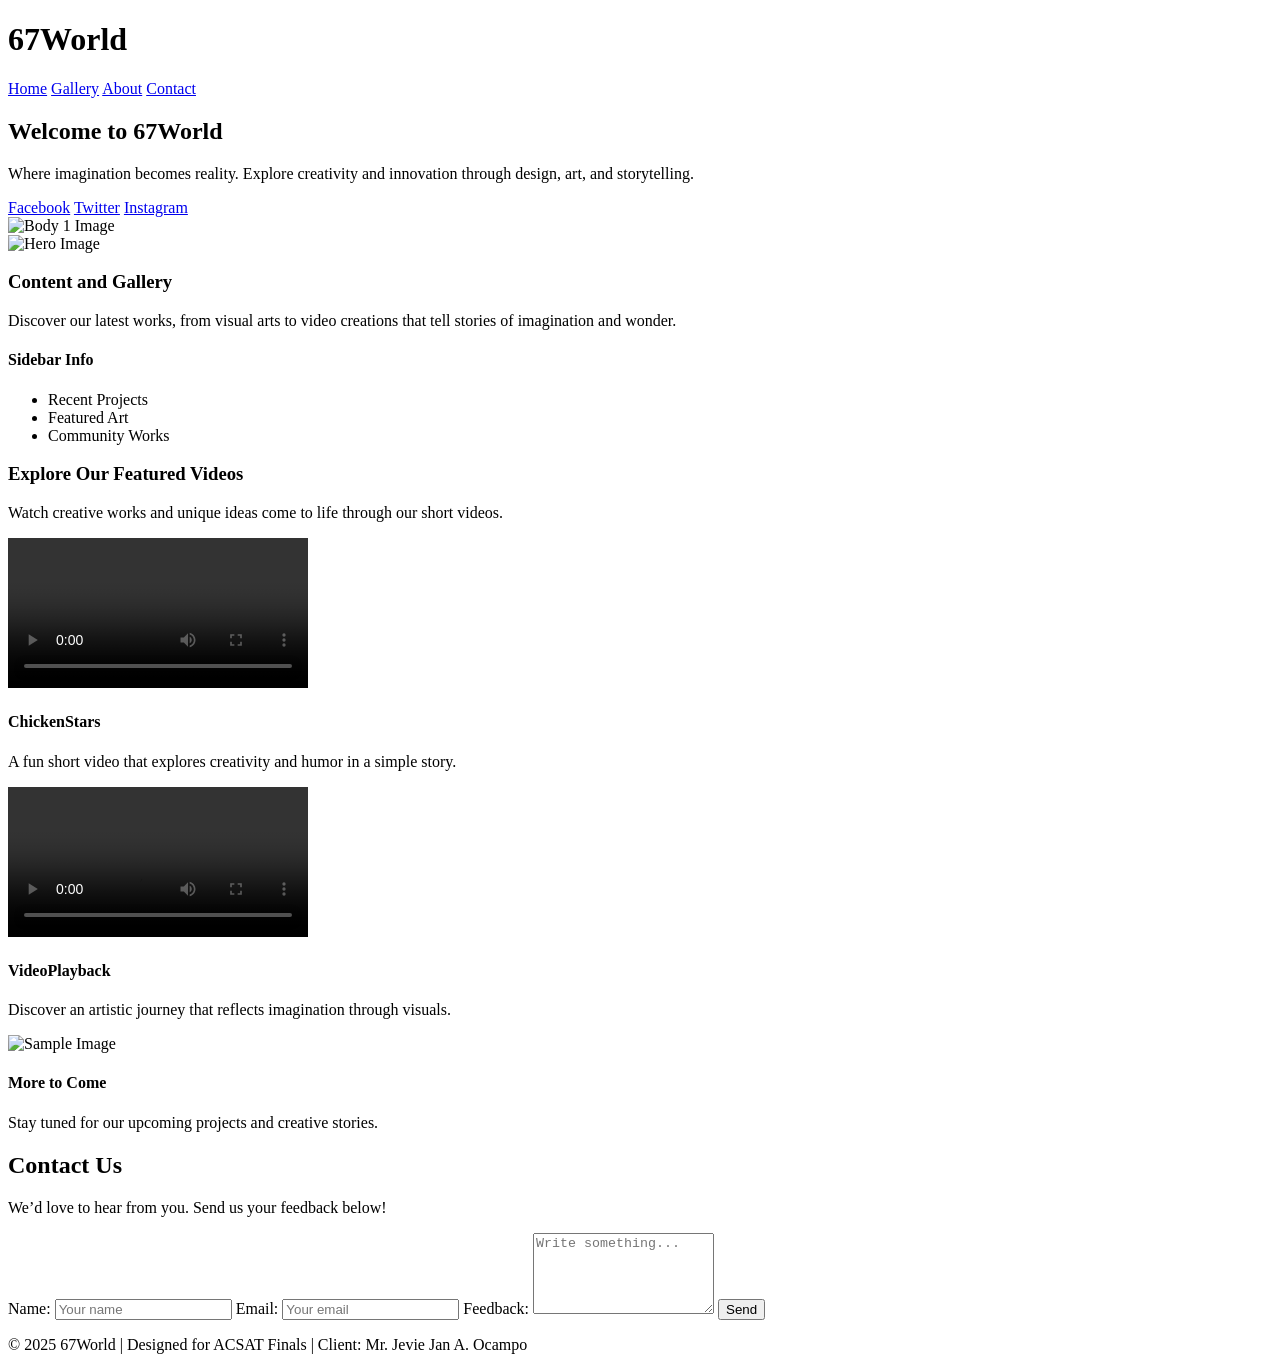
==== index.html @ f654fcdd "I created index.html I created this project for great engagement for my fellow meme enthusiasts : D" ====
<!DOCTYPE html>
<html lang="en">
<head>
  <meta charset="UTF-8">
  <meta name="viewport" content="width=device-width, initial-scale=1.0">
  <title>67World - Finals Layout</title>
  <link rel="stylesheet" href="styles.css">
</head>
<body>
  <!-- HEADER -->
  <header class="header">
    <h1>67World</h1>
    <nav>
      <a href="#">Home</a>
      <a href="#">Gallery</a>
      <a href="#">About</a>
      <a href="#contact">Contact</a>
    </nav>
  </header>

  <!-- BODY 1 -->
  <section class="body1">
    <div class="body1-text">
      <h2>Welcome to 67World</h2>
      <p>Where imagination becomes reality. Explore creativity and innovation through design, art, and storytelling.</p>
      <div class="icons">
        <a href="#"> Facebook</a>
        <a href="#"> Twitter</a>
        <a href="#"> Instagram</a>
      </div>
    </div>

    <div class="body1-image">
      <img src="image/background.jpeg" alt="Body 1 Image">
    </div>
  </section>

  <!-- BODY 2 -->
  <section class="body2">
    <div class="body2-image">
      <img src="image/background.jpeg" alt="Hero Image">
    </div>

    <div class="body2-info">
      <h3>Content and Gallery</h3>
      <p>Discover our latest works, from visual arts to video creations that tell stories of imagination and wonder.</p>
      <aside class="sidebar">
        <h4>Sidebar Info</h4>
        <ul>
          <li>Recent Projects</li>
          <li>Featured Art</li>
          <li>Community Works</li>
        </ul>
      </aside>
    </div>
  </section>

  <!-- BODY 3 -->
  <section class="body3">
    <div class="info-statement">
      <h3>Explore Our Featured Videos</h3>
      <p>Watch creative works and unique ideas come to life through our short videos.</p>
    </div>

    <div class="cards">
      <div class="card">
        <video controls>
          <source src="image/chickenstars.mp4" type="video/mp4">
        </video>
        <h4>ChickenStars</h4>
        <p>A fun short video that explores creativity and humor in a simple story.</p>
      </div>

      <div class="card">
        <video controls>
          <source src="image/videoplayback.mp4" type="video/mp4">
        </video>
        <h4>VideoPlayback</h4>
        <p>Discover an artistic journey that reflects imagination through visuals.</p>
      </div>

      <div class="card">
        <img src="image/background.jpeg" alt="Sample Image">
        <h4>More to Come</h4>
        <p>Stay tuned for our upcoming projects and creative stories.</p>
      </div>
    </div>
  </section>

  <!-- CONTACT US -->
  <section id="contact" class="contact">
    <h2>Contact Us</h2>
    <p>We’d love to hear from you. Send us your feedback below!</p>
    <form>
      <label for="name">Name:</label>
      <input type="text" id="name" placeholder="Your name" required>

      <label for="email">Email:</label>
      <input type="email" id="email" placeholder="Your email" required>

      <label for="feedback">Feedback:</label>
      <textarea id="feedback" rows="5" placeholder="Write something..." required></textarea>

      <button type="submit">Send</button>
    </form>
  </section>

  <!-- FOOTER -->
  <footer>
    <p>© 2025 67World | Designed for ACSAT Finals | Client: Mr. Jevie Jan A. Ocampo</p>
  </footer>
</body>
</html>
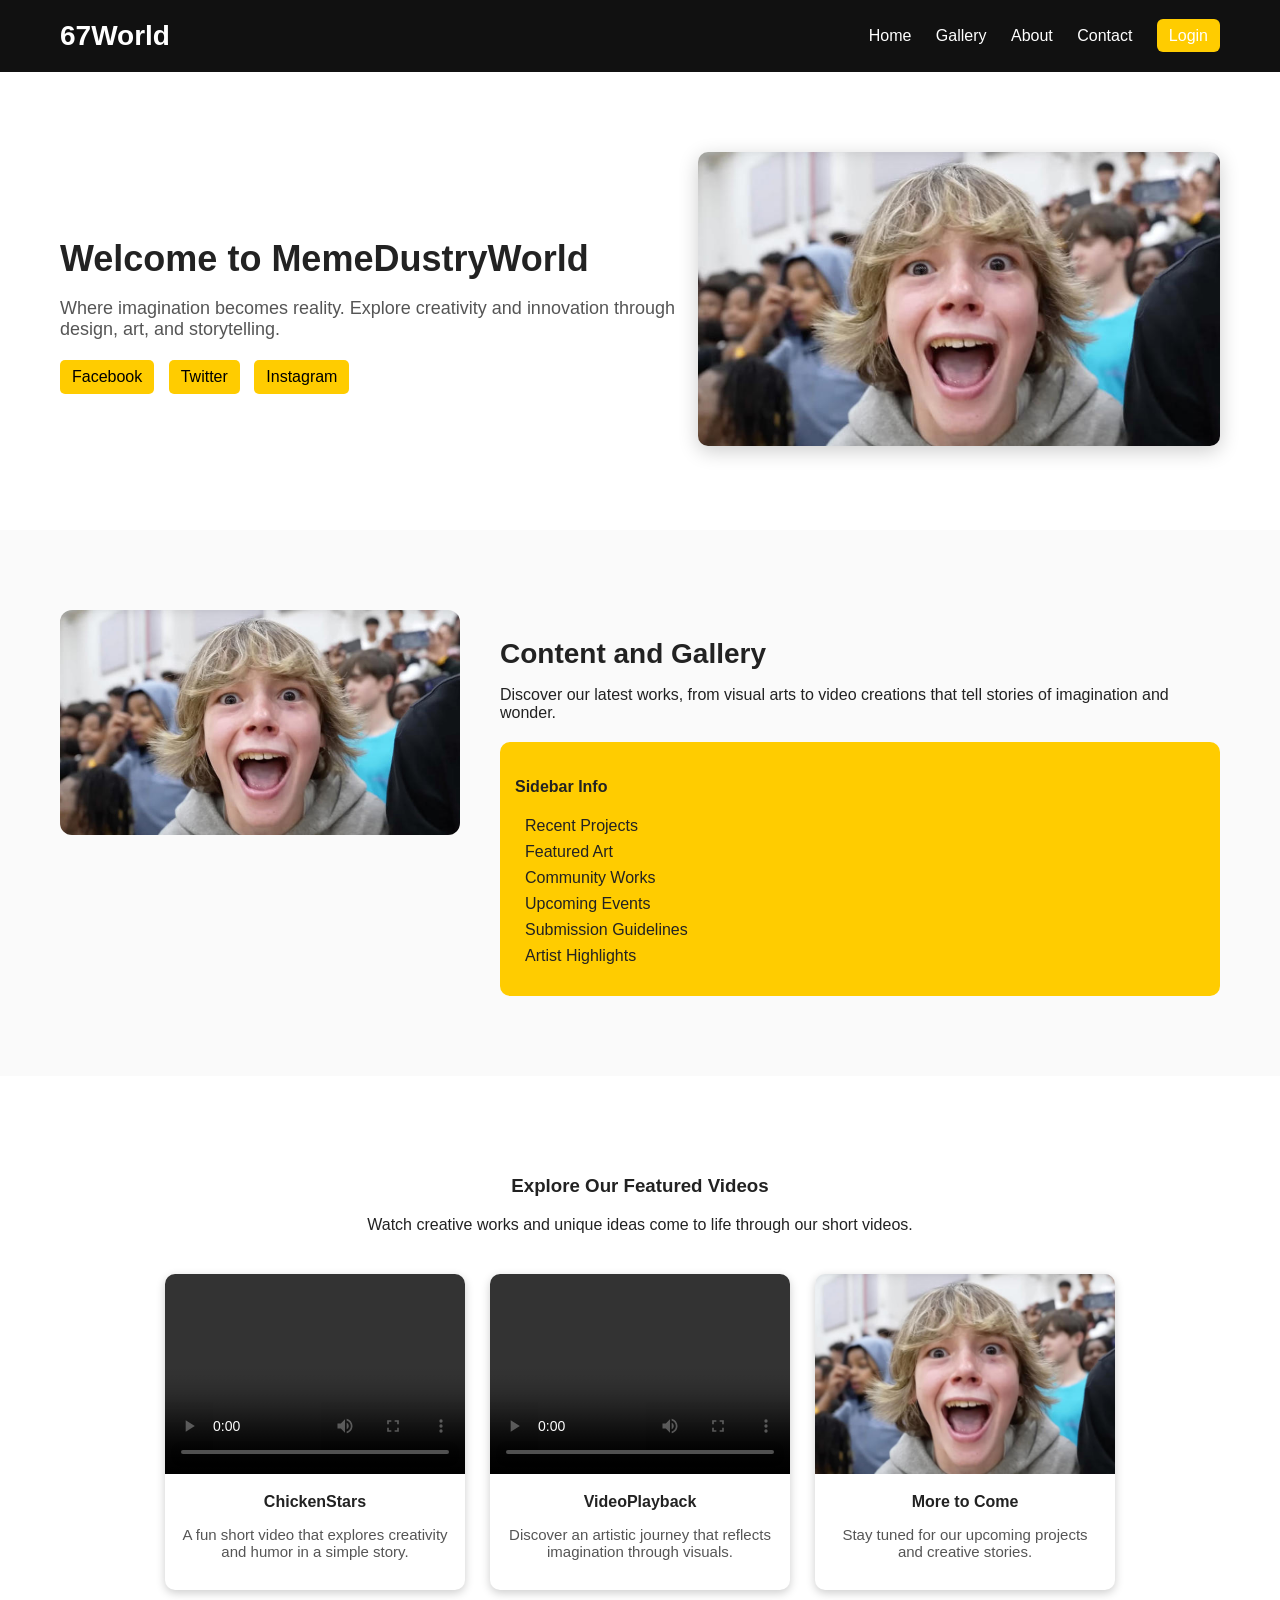
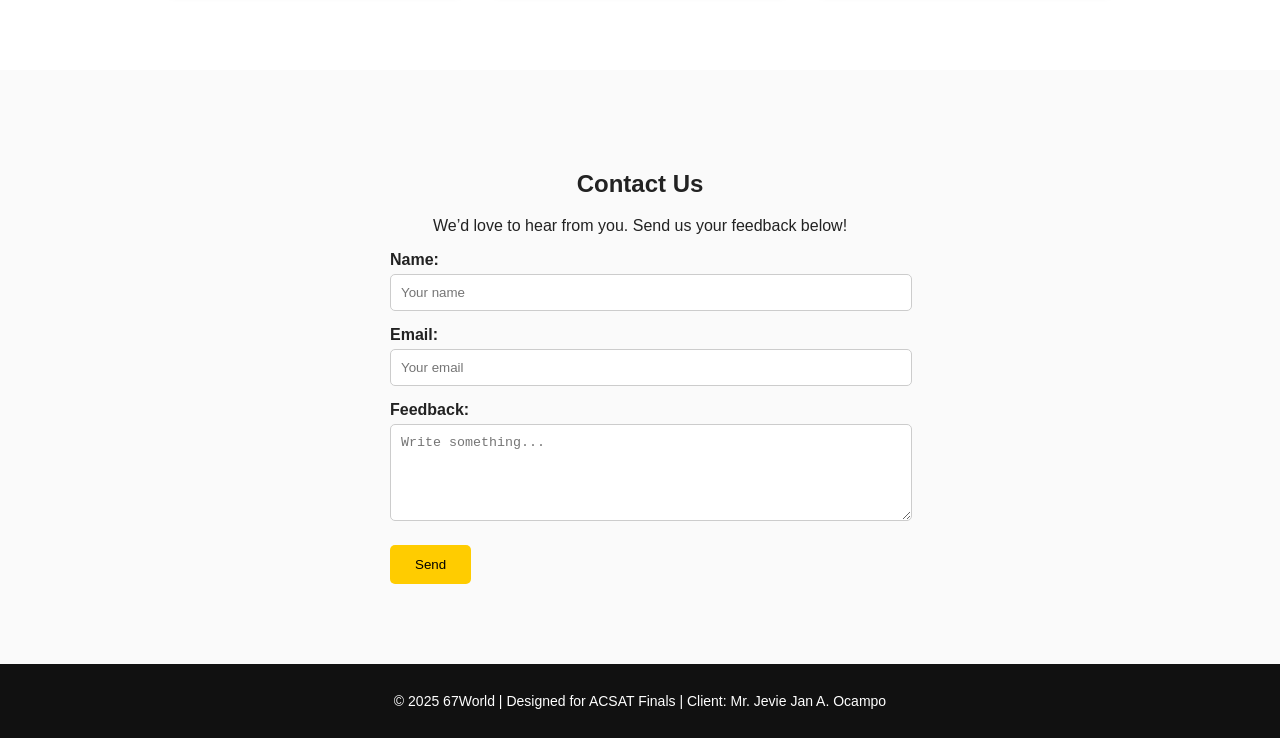
==== commit 0bebf480: "FINALS PROJECT NI WINXYBELLS REVISED" ====
--- a/index.html
+++ b/index.html
@@ -1,113 +1,120 @@
-<!DOCTYPE html>
-<html lang="en">
-<head>
-  <meta charset="UTF-8">
-  <meta name="viewport" content="width=device-width, initial-scale=1.0">
-  <title>67World - Finals Layout</title>
-  <link rel="stylesheet" href="styles.css">
-</head>
-<body>
-  <!-- HEADER -->
-  <header class="header">
-    <h1>67World</h1>
-    <nav>
-      <a href="#">Home</a>
-      <a href="#">Gallery</a>
-      <a href="#">About</a>
-      <a href="#contact">Contact</a>
-    </nav>
-  </header>
-
-  <!-- BODY 1 -->
-  <section class="body1">
-    <div class="body1-text">
-      <h2>Welcome to 67World</h2>
-      <p>Where imagination becomes reality. Explore creativity and innovation through design, art, and storytelling.</p>
-      <div class="icons">
-        <a href="#"> Facebook</a>
-        <a href="#"> Twitter</a>
-        <a href="#"> Instagram</a>
-      </div>
-    </div>
-
-    <div class="body1-image">
-      <img src="image/background.jpeg" alt="Body 1 Image">
-    </div>
-  </section>
-
-  <!-- BODY 2 -->
-  <section class="body2">
-    <div class="body2-image">
-      <img src="image/background.jpeg" alt="Hero Image">
-    </div>
-
-    <div class="body2-info">
-      <h3>Content and Gallery</h3>
-      <p>Discover our latest works, from visual arts to video creations that tell stories of imagination and wonder.</p>
-      <aside class="sidebar">
-        <h4>Sidebar Info</h4>
-        <ul>
-          <li>Recent Projects</li>
-          <li>Featured Art</li>
-          <li>Community Works</li>
-        </ul>
-      </aside>
-    </div>
-  </section>
-
-  <!-- BODY 3 -->
-  <section class="body3">
-    <div class="info-statement">
-      <h3>Explore Our Featured Videos</h3>
-      <p>Watch creative works and unique ideas come to life through our short videos.</p>
-    </div>
-
-    <div class="cards">
-      <div class="card">
-        <video controls>
-          <source src="image/chickenstars.mp4" type="video/mp4">
-        </video>
-        <h4>ChickenStars</h4>
-        <p>A fun short video that explores creativity and humor in a simple story.</p>
-      </div>
-
-      <div class="card">
-        <video controls>
-          <source src="image/videoplayback.mp4" type="video/mp4">
-        </video>
-        <h4>VideoPlayback</h4>
-        <p>Discover an artistic journey that reflects imagination through visuals.</p>
-      </div>
-
-      <div class="card">
-        <img src="image/background.jpeg" alt="Sample Image">
-        <h4>More to Come</h4>
-        <p>Stay tuned for our upcoming projects and creative stories.</p>
-      </div>
-    </div>
-  </section>
-
-  <!-- CONTACT US -->
-  <section id="contact" class="contact">
-    <h2>Contact Us</h2>
-    <p>We’d love to hear from you. Send us your feedback below!</p>
-    <form>
-      <label for="name">Name:</label>
-      <input type="text" id="name" placeholder="Your name" required>
-
-      <label for="email">Email:</label>
-      <input type="email" id="email" placeholder="Your email" required>
-
-      <label for="feedback">Feedback:</label>
-      <textarea id="feedback" rows="5" placeholder="Write something..." required></textarea>
-
-      <button type="submit">Send</button>
-    </form>
-  </section>
-
-  <!-- FOOTER -->
-  <footer>
-    <p>© 2025 67World | Designed for ACSAT Finals | Client: Mr. Jevie Jan A. Ocampo</p>
-  </footer>
-</body>
-</html>
+<!DOCTYPE html>
+<html lang="en">
+<head>
+  <meta charset="UTF-8">
+  <meta name="viewport" content="width=device-width, initial-scale=1.0">
+  <title>MemeDustryWorld - Finals Layout</title>
+  <link rel="stylesheet" href="styles.css">
+</head>
+<body>
+  <!-- HEADER -->
+  <header class="header">
+  <h1>67World</h1>
+  <nav>
+    <a href="#">Home</a>
+    <a href="#">Gallery</a>
+    <a href="#">About</a>
+    <a href="#contact">Contact</a>
+    <a href="login.html" class="login-btn">Login</a>
+  </nav>
+</header>
+
+
+  <!-- BODY 1 -->
+  <section class="body1">
+    <div class="body1-text">
+      <h2>Welcome to MemeDustryWorld</h2>
+      <p>Where imagination becomes reality. Explore creativity and innovation through design, art, and storytelling.</p>
+      <div class="icons">
+        <a href="#"> Facebook</a>
+        <a href="#"> Twitter</a>
+        <a href="#"> Instagram</a>
+      </div>
+    </div>
+
+    <div class="body1-image">
+      <img src="image/background.jpeg" alt="Body 1 Image">
+    </div>
+  </section>
+
+  <!-- BODY 2 -->
+  <section class="body2">
+    <div class="body2-image">
+      <img src="image/background.jpeg" alt="Hero Image">
+    </div>
+
+    <div class="body2-info">
+      <h3>Content and Gallery</h3>
+      <p>Discover our latest works, from visual arts to video creations that tell stories of imagination and wonder.</p>
+
+      <aside class="sidebar">
+        <h4>Sidebar Info</h4>
+        <ul>
+          <li>Recent Projects</li>
+          <li>Featured Art</li>
+          <li>Community Works</li>
+          <li>Upcoming Events</li>
+          <li>Submission Guidelines</li>
+          <li>Artist Highlights</li>
+        </ul>
+      </aside>
+
+    </div>
+  </section>
+
+  <!-- BODY 3 -->
+  <section class="body3">
+    <div class="info-statement">
+      <h3>Explore Our Featured Videos</h3>
+      <p>Watch creative works and unique ideas come to life through our short videos.</p>
+    </div>
+
+    <div class="cards">
+      <div class="card">
+        <video controls>
+          <source src="image/chickenstars.mp4" type="video/mp4">
+        </video>
+        <h4>ChickenStars</h4>
+        <p>A fun short video that explores creativity and humor in a simple story.</p>
+      </div>
+
+      <div class="card">
+        <video controls>
+          <source src="image/videoplayback.mp4" type="video/mp4">
+        </video>
+        <h4>VideoPlayback</h4>
+        <p>Discover an artistic journey that reflects imagination through visuals.</p>
+      </div>
+
+      <div class="card">
+        <img src="image/background.jpeg" alt="Sample Image">
+        <h4>More to Come</h4>
+        <p>Stay tuned for our upcoming projects and creative stories.</p>
+      </div>
+    </div>
+  </section>
+
+  <!-- CONTACT US -->
+  <section id="contact" class="contact">
+    <h2>Contact Us</h2>
+    <p>We’d love to hear from you. Send us your feedback below!</p>
+    <form>
+      <label for="name">Name:</label>
+      <input type="text" id="name" placeholder="Your name" required>
+
+      <label for="email">Email:</label>
+      <input type="email" id="email" placeholder="Your email" required>
+
+      <label for="feedback">Feedback:</label>
+      <textarea id="feedback" rows="5" placeholder="Write something..." required></textarea>
+
+      <button type="submit">Send</button>
+    </form>
+  </section>
+
+  <!-- FOOTER -->
+  <footer>
+    <p>© 2025 67World | Designed for ACSAT Finals | Client: Mr. Jevie Jan A. Ocampo</p>
+  </footer>
+</body>
+</html>
--- a/styles.css
+++ b/styles.css
@@ -0,0 +1,269 @@
+/* GENERAL */
+body {
+  margin: 0;
+  font-family: "Poppins", sans-serif;
+  background-color: #f5f5f5;
+  color: #222;
+}
+
+/* HEADER */
+.header {
+  background-color: #111;
+  color: #fff;
+  display: flex;
+  justify-content: space-between;
+  align-items: center;
+  padding: 20px 60px;
+}
+.header h1 {
+  font-size: 28px;
+  margin: 0;
+}
+.header nav a {
+  color: white;
+  margin-left: 20px;
+  text-decoration: none;
+}
+.header nav a:hover {
+  color: #ffcc00;
+}
+
+/* BODY 1 */
+.body1 {
+  display: flex;
+  align-items: center;
+  justify-content: space-between;
+  padding: 80px 60px;
+  background-color: #fff;
+  flex-wrap: wrap;
+}
+.body1-text {
+  flex: 1 1 50%;
+}
+.body1-text h2 {
+  font-size: 36px;
+  margin-bottom: 10px;
+}
+.body1-text p {
+  color: #555;
+  font-size: 18px;
+  margin-bottom: 20px;
+}
+.body1-text .icons a {
+  display: inline-block;
+  background: #ffcc00;
+  color: #000;
+  padding: 8px 12px;
+  border-radius: 5px;
+  margin-right: 10px;
+  text-decoration: none;
+}
+.body1-image {
+  flex: 1 1 40%;
+  text-align: right;
+}
+.body1-image img {
+  max-width: 100%;
+  border-radius: 10px;
+  box-shadow: 0 5px 20px rgba(0,0,0,0.2);
+}
+
+/* BODY 2 */
+.body2 {
+  display: flex;
+  justify-content: center;
+  align-items: flex-start;
+  padding: 80px 60px;
+  background-color: #fafafa;
+  flex-wrap: wrap;
+  gap: 40px;
+}
+.body2-image img {
+  width: 400px;
+  border-radius: 12px;
+}
+.body2-info {
+  flex: 1 1 400px;
+}
+.body2-info h3 {
+  font-size: 28px;
+  margin-bottom: 10px;
+}
+.sidebar {
+  background-color: #ffcc00;
+  padding: 15px;
+  border-radius: 10px;
+  margin-top: 20px;
+}
+.sidebar ul {
+  list-style-type: none;
+  padding-left: 10px;
+}
+.sidebar li {
+  margin-bottom: 8px;
+}
+
+/* BODY 3 */
+.body3 {
+  background-color: #fff;
+  text-align: center;
+  padding: 80px 40px;
+}
+.info-statement {
+  margin-bottom: 40px;
+}
+.cards {
+  display: flex;
+  justify-content: center;
+  flex-wrap: wrap;
+  gap: 25px;
+}
+.card {
+  width: 300px;
+  background-color: white;
+  border-radius: 10px;
+  box-shadow: 0 3px 10px rgba(0,0,0,0.2);
+  padding-bottom: 15px;
+  overflow: hidden;
+}
+.card img, .card video {
+  width: 100%;
+  height: 200px;
+  object-fit: cover;
+}
+.card h4 {
+  margin: 15px 0 5px;
+}
+.card p {
+  padding: 0 15px;
+  color: #555;
+  font-size: 15px;
+}
+
+/* CONTACT */
+.contact {
+  background-color: #fafafa;
+  text-align: center;
+  padding: 80px 40px;
+}
+.contact form {
+  max-width: 500px;
+  margin: 0 auto;
+  text-align: left;
+}
+.contact label {
+  display: block;
+  margin-top: 15px;
+  font-weight: 600;
+}
+.contact input, .contact textarea {
+  width: 100%;
+  padding: 10px;
+  margin-top: 5px;
+  border: 1px solid #ccc;
+  border-radius: 5px;
+}
+.contact button {
+  margin-top: 20px;
+  background-color: #ffcc00;
+  border: none;
+  padding: 12px 25px;
+  border-radius: 5px;
+  cursor: pointer;
+}
+.contact button:hover {
+  background-color: #e6b800;
+}
+
+/* FOOTER */
+footer {
+  background-color: #111;
+  color: #fff;
+  text-align: center;
+  padding: 15px;
+  font-size: 14px;
+}
+
+/* RESPONSIVE */
+@media (max-width: 900px) {
+  .body1, .body2 {
+    flex-direction: column;
+    text-align: center;
+  }
+  .body1-image, .body2-image {
+    text-align: center;
+  }
+  .body1-image img, .body2-image img {
+    width: 100%;
+    max-width: 400px;
+  }
+}
+
+/* LOGIN PAGE */
+.login-body {
+  display: flex;
+  justify-content: center;
+  align-items: center;
+  height: 100vh;
+  background: #f5f5f5;
+}
+
+.login-container {
+  background: white;
+  padding: 40px;
+  width: 350px;
+  border-radius: 10px;
+  box-shadow: 0 4px 15px rgba(0,0,0,0.1);
+}
+
+.login-container h2 {
+  text-align: center;
+  margin-bottom: 20px;
+}
+
+.login-container label {
+  font-weight: 600;
+  margin-top: 10px;
+  display: block;
+}
+
+.login-container input {
+  width: 100%;
+  padding: 10px;
+  margin-top: 5px;
+  border: 1px solid #ccc;
+  border-radius: 5px;
+}
+
+.login-container button {
+  width: 100%;
+  margin-top: 20px;
+  background: #ffcc00;
+  border: none;
+  padding: 12px;
+  border-radius: 5px;
+  cursor: pointer;
+  font-weight: bold;
+}
+
+.login-container button:hover {
+  background: #e6b800;
+}
+
+.back-home {
+  text-align: center;
+  margin-top: 15px;
+}
+
+.login-btn {
+  background: #ffcc00;
+  padding: 8px 12px;
+  border-radius: 6px;
+  color: black;
+}
+
+.login-btn:hover {
+  background: #e6b800;
+  color: black;
+}
+
